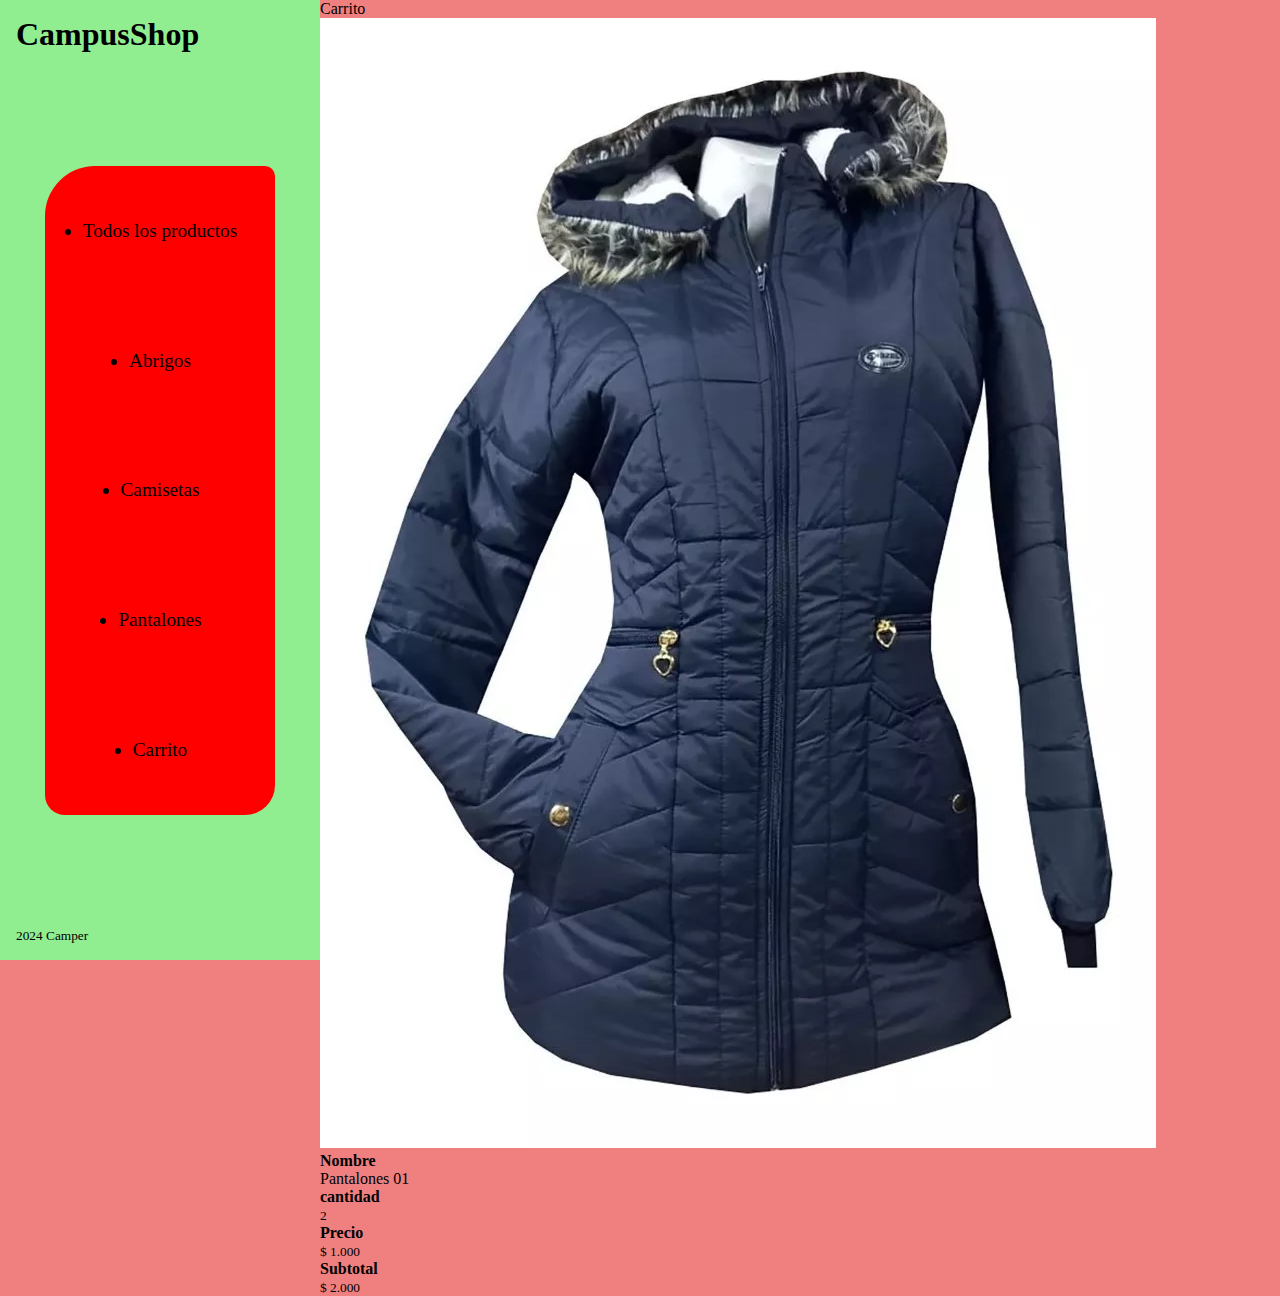
==== views/carrito.html @ 41159e37 "feat: :building_construction: Estructura pagina de carrito" ====
<!DOCTYPE html>
<html lang="en">
<head>
    <meta charset="UTF-8">
    <meta name="viewport" content="width=device-width, initial-scale=1.0">
    <link rel="stylesheet" href="../css/carrito.css"> 
    <title>Document</title>
</head>
<body>
    <article class="sidebar">
        <div>
            <h1>CampusShop</h1>            
        </div>
        <ul class="sidebar_menu">
            <li><a href="#"></a>Todos los productos</li>
            <li><a href="#"></a>Abrigos</li>
            <li><a href="#"></a>Camisetas</li>
            <li><a href="#"></a>Pantalones</li>
            <li><a href="#"></a>Carrito</li>
        </ul>
        <small>2024 Camper</small>
    </article>
    <article class="main">
        <h>Carrito</h>
        <div class="contenedores">
            <div class="contenedor1">
                <img src="../storage/img/abrigo.webp">
                <div>
                    <h4>Nombre</h4>
                    <p>Pantalones 01</p>
                </div>
                <div>
                    <h4>cantidad</h4>
                    <small>2</small>
                </div>
                <div>
                    <h4>Precio</h4>
                    <small>$ 1.000</small>
                </div>
                <div>
                    <h4>Subtotal</h4>
                    <small>$ 2.000</small>
                </div>
            </div>
        </div>
    </article>
</body>
</html>
---- css/carrito.css ----
@import url(variables.css);

*{
    margin:0;
    padding:0;
    box-sizing: border-box;
}

body{
    background: lightcoral;
    display: flex;
}
.sidebar{
    background: lightgreen;
    display: flex;
    flex-direction: column;
    justify-content: space-between;
    width: 25%;
    height: 60em;
    padding: 1em;
}
.sidebar_menu{
    margin: 10%;
    background: red;
    height: 70%;
    display: flex;
    flex-direction: column;
    justify-content: space-around;
    align-items: center;
    font-size: 1.2em;
    border-top-left-radius: 50px; /* Aplica un borde circular solo al lado superior izquierdo */
    border-top-right-radius: 10px; /* Aplica un borde circular solo al lado superior derecho */
    border-bottom-left-radius: 20px; /* Aplica un borde circular solo al lado inferior izquierdo */
    border-bottom-right-radius: 30px;
}
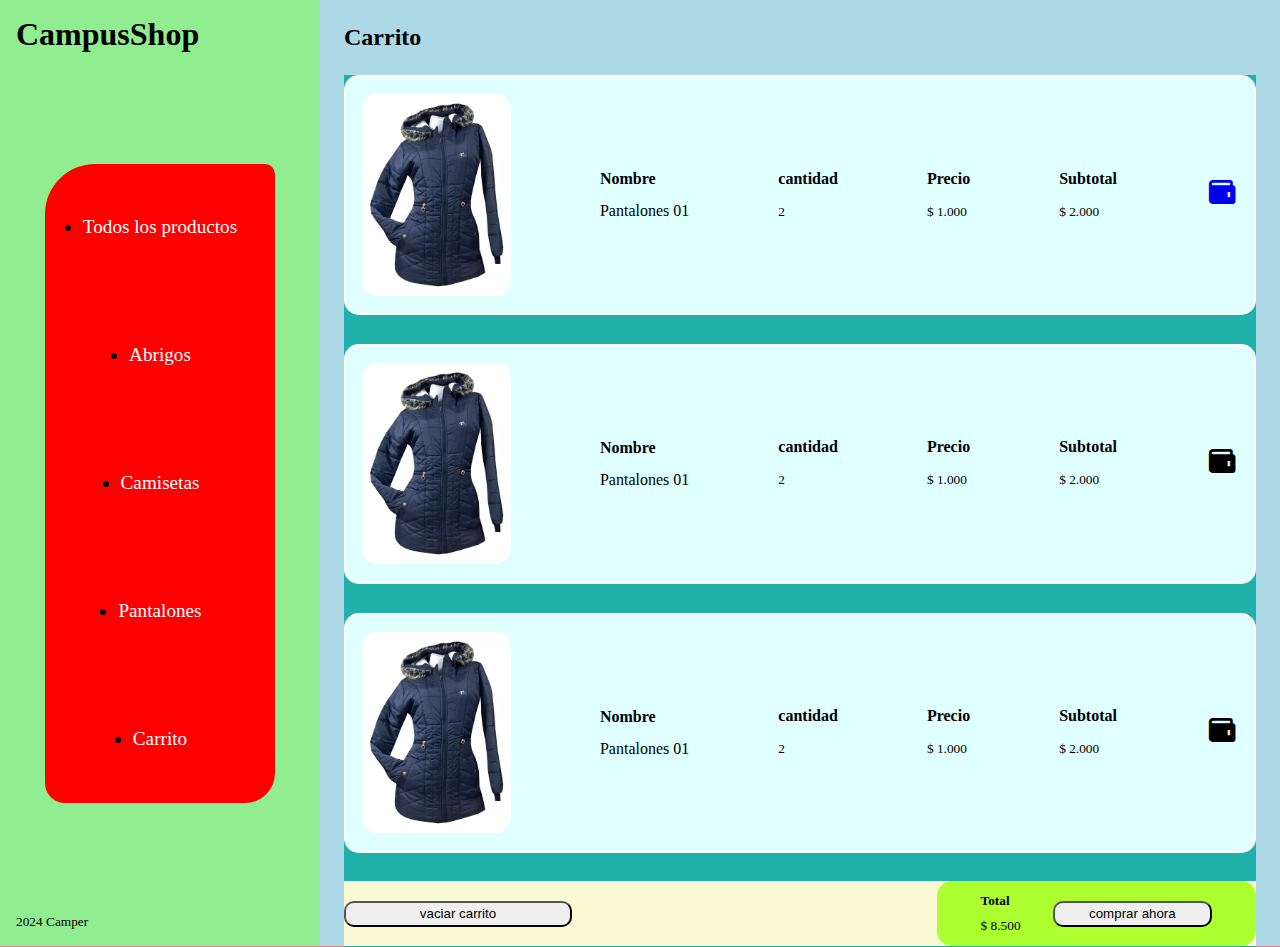
==== commit e72faabd: "feat: :construction: Mejora de estructura de carrito y del posicionamiento de cajas" ====
--- a/views/carrito.html
+++ b/views/carrito.html
@@ -4,6 +4,7 @@
     <meta charset="UTF-8">
     <meta name="viewport" content="width=device-width, initial-scale=1.0">
     <link rel="stylesheet" href="../css/carrito.css"> 
+    <link href='https://unpkg.com/boxicons@2.1.4/css/boxicons.min.css' rel='stylesheet'>
     <title>Document</title>
 </head>
 <body>
@@ -12,16 +13,16 @@
             <h1>CampusShop</h1>            
         </div>
         <ul class="sidebar_menu">
-            <li><a href="#"></a>Todos los productos</li>
-            <li><a href="#"></a>Abrigos</li>
-            <li><a href="#"></a>Camisetas</li>
-            <li><a href="#"></a>Pantalones</li>
-            <li><a href="#"></a>Carrito</li>
+            <li><a href="../index.html">Todos los productos</a></li>
+            <li><a href="#">Abrigos</a></li>
+            <li><a href="#">Camisetas</a></li>
+            <li><a href="#">Pantalones</a></li>
+            <li><a href="#">Carrito</a></li>
         </ul>
         <small>2024 Camper</small>
     </article>
     <article class="main">
-        <h>Carrito</h>
+        <h2>Carrito</h2>
         <div class="contenedores">
             <div class="contenedor1">
                 <img src="../storage/img/abrigo.webp">
@@ -41,6 +42,57 @@
                     <h4>Subtotal</h4>
                     <small>$ 2.000</small>
                 </div>
+                <a href="carrito2.html"><i class='bx bxs-wallet'></i></a>
+            </div>
+            <div class="contenedor1">
+                <img src="../storage/img/abrigo.webp">
+                <div>
+                    <h4>Nombre</h4>
+                    <p>Pantalones 01</p>
+                </div>
+                <div>
+                    <h4>cantidad</h4>
+                    <small>2</small>
+                </div>
+                <div>
+                    <h4>Precio</h4>
+                    <small>$ 1.000</small>
+                </div>
+                <div>
+                    <h4>Subtotal</h4>
+                    <small>$ 2.000</small>
+                </div>
+                <a><i class='bx bxs-wallet'></i></a>
+            </div>
+            <div class="contenedor1">
+                <img src="../storage/img/abrigo.webp">
+                <div>
+                    <h4>Nombre</h4>
+                    <p>Pantalones 01</p>
+                </div>
+                <div>
+                    <h4>cantidad</h4>
+                    <small>2</small>
+                </div>
+                <div>
+                    <h4>Precio</h4>
+                    <small>$ 1.000</small>
+                </div>
+                <div>
+                    <h4>Subtotal</h4>
+                    <small>$ 2.000</small>
+                </div>
+                <a><i class='bx bxs-wallet'></i></a>
+            </div>
+            <div class="bottomPage">
+                <button class="bottomPage_button1"> vaciar carrito </button>
+                <div class="bottomPage_right">
+                    <div>
+                        <h5>Total</h5>
+                        <small>$ 8.500</small>
+                    </div>
+                    <button class="bottomPage_right_button2">comprar ahora</button>
+                </div>
             </div>
         </div>
     </article>
--- a/css/carrito.css
+++ b/css/carrito.css
@@ -9,6 +9,9 @@
 body{
     background: lightcoral;
     display: flex;
+    height: 59.1em;
+    position: relative;
+    padding: 0;
 }
 .sidebar{
     background: lightgreen;
@@ -16,7 +19,7 @@
     flex-direction: column;
     justify-content: space-between;
     width: 25%;
-    height: 60em;
+    height: 59.1em;
     padding: 1em;
 }
 .sidebar_menu{
@@ -32,4 +35,77 @@
     border-top-right-radius: 10px; /* Aplica un borde circular solo al lado superior derecho */
     border-bottom-left-radius: 20px; /* Aplica un borde circular solo al lado inferior izquierdo */
     border-bottom-right-radius: 30px;
+}
+.sidebar_menu li a{
+    text-decoration: none; /* Eliminar el subrayado */
+    color: white;
+}
+
+.main{
+    padding: 1.5em;
+    width: 75%;
+    height: 59.1em;
+    background: lightblue;
+}
+.main h2{
+    margin-bottom: 1em;
+}
+.contenedores{
+    display: flex;
+    flex-direction: column;
+    gap: 1.8em;
+    height: 54.5em;
+    background: lightseagreen;
+
+}
+.contenedor1{
+    background: lightcyan;
+    display: flex;
+    border: 2px solid white;
+    border-radius: 15px;
+    height: 15em;
+    width: 100%;
+    overflow: hidden;
+    justify-content: space-between;
+    align-items: center;
+    padding: 0 1em;
+}
+.contenedor1 div{
+    line-height: 2em;
+}
+.contenedor1 a{
+    font-size: 2em;
+}
+.contenedor1 img{
+    width: 17%;
+    height: auto;
+    object-fit: cover;
+    border-radius: 15px;
+}
+.bottomPage{
+    display: flex;
+    justify-content: space-between;
+    background: lightgoldenrodyellow;
+    align-items: center;
+}
+.bottomPage_right{
+    display: flex;
+    justify-content: center;
+    align-items: center;
+    background: greenyellow;
+    gap: 2em;
+    line-height: 1.5em;
+    padding: .5em 0;
+    width: 35%;
+    border-radius: 15px;
+}
+.bottomPage_right_button2{
+    width: 50%;
+    height: 2em;
+    border-radius: 10px;
+}
+.bottomPage_button1{
+    width: 25%;
+    height: 2em;
+    border-radius: 10px;
 }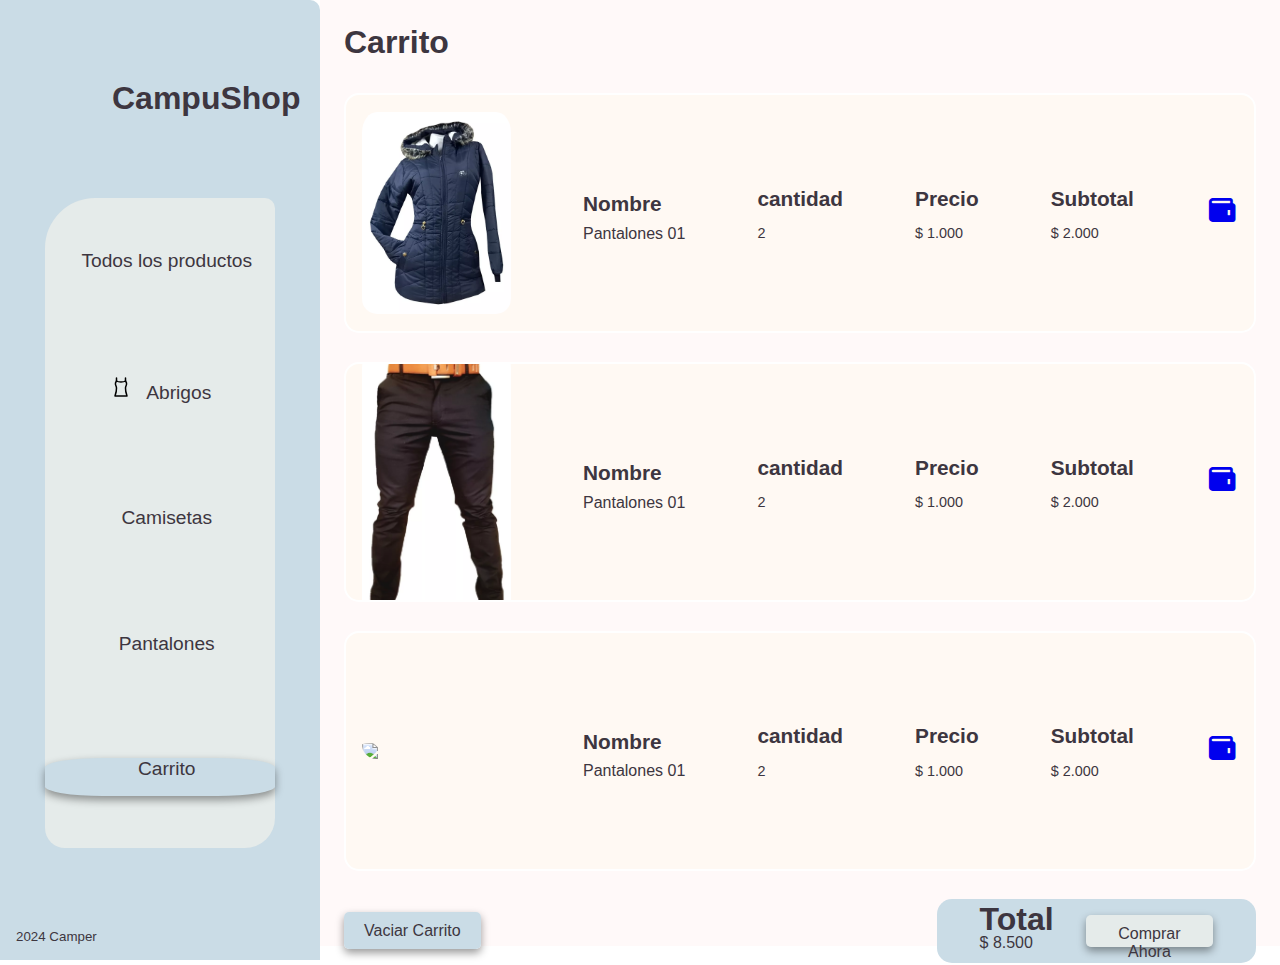
==== commit d36fbc13: "feat: :lipstick: Mejora visual de la pagina principal y de carrito, con enlace a las otras paginas" ====
--- a/views/carrito.html
+++ b/views/carrito.html
@@ -10,14 +10,14 @@
 <body>
     <article class="sidebar">
         <div>
-            <h1>CampusShop</h1>            
+            <h1>CampuShop</h1>            
         </div>
         <ul class="sidebar_menu">
             <li><a href="../index.html">Todos los productos</a></li>
-            <li><a href="#">Abrigos</a></li>
-            <li><a href="#">Camisetas</a></li>
-            <li><a href="#">Pantalones</a></li>
-            <li><a href="#">Carrito</a></li>
+            <li><a href="Abrigos.html">Abrigos</a></li>
+            <li><a href="Camisetas.html">Camisetas</a></li>
+            <li><a href="Pantalones.html">Pantalones</a></li>
+            <li><a href="carrito.html">Carrito</a></li>
         </ul>
         <small>2024 Camper</small>
     </article>
@@ -45,7 +45,7 @@
                 <a href="carrito2.html"><i class='bx bxs-wallet'></i></a>
             </div>
             <div class="contenedor1">
-                <img src="../storage/img/abrigo.webp">
+                <img src="../storage/img/pantalon1.webp">
                 <div>
                     <h4>Nombre</h4>
                     <p>Pantalones 01</p>
@@ -62,10 +62,10 @@
                     <h4>Subtotal</h4>
                     <small>$ 2.000</small>
                 </div>
-                <a><i class='bx bxs-wallet'></i></a>
+                <a href="carrito3.html"><i class='bx bxs-wallet'></i></a>
             </div>
             <div class="contenedor1">
-                <img src="../storage/img/abrigo.webp">
+                <img src="../storage/img/camisetaPolo.webp">
                 <div>
                     <h4>Nombre</h4>
                     <p>Pantalones 01</p>
@@ -82,10 +82,10 @@
                     <h4>Subtotal</h4>
                     <small>$ 2.000</small>
                 </div>
-                <a><i class='bx bxs-wallet'></i></a>
+                <a href="carrito4.html"><i class='bx bxs-wallet'></i></a>
             </div>
             <div class="bottomPage">
-                <button class="bottomPage_button1"> vaciar carrito </button>
+                <button class="bottomPage_button1"><a href="carritoVacio.html">vaciar carrito</a></button>
                 <div class="bottomPage_right">
                     <div>
                         <h5>Total</h5>
--- a/css/carrito.css
+++ b/css/carrito.css
@@ -1,30 +1,39 @@
 @import url(variables.css);
+@import url('https://fonts.googleapis.com/css2?family=Chivo:ital,wght@0,600;1,600&display=swap');
 
 *{
     margin:0;
     padding:0;
     box-sizing: border-box;
+    font-family: "Biryani", sans-serif;
 }
 
 body{
-    background: lightcoral;
+    /*background: lightcoral;*/
     display: flex;
     height: 59.1em;
     position: relative;
     padding: 0;
 }
 .sidebar{
-    background: lightgreen;
+    background: var(--color-primario);
     display: flex;
     flex-direction: column;
     justify-content: space-between;
     width: 25%;
-    height: 59.1em;
+    height: 60em;
     padding: 1em;
+    color:var(--color-font);
+    border-top-right-radius: 10px;
+}
+.sidebar h1{
+    margin-left: 3em;
+    margin-top: 2em;
+    font-size: 2em;
 }
 .sidebar_menu{
     margin: 10%;
-    background: red;
+    background: var(--color-secundario);
     height: 70%;
     display: flex;
     flex-direction: column;
@@ -35,9 +44,48 @@
     border-top-right-radius: 10px; /* Aplica un borde circular solo al lado superior derecho */
     border-bottom-left-radius: 20px; /* Aplica un borde circular solo al lado inferior izquierdo */
     border-bottom-right-radius: 30px;
+    list-style: none;
+    padding-left: 0;
+}
+.sidebar_menu li:last-child{
+    background: var(--color-primario);
+    border-radius: 25%;
+    box-shadow: 0 4px 8px rgba(0, 0, 0, 0.4);
+    width: 100%;
+    height: 2em;
+    text-align: center;
+}
+.sidebar_menu li:hover{
+    transition: transform 0.3s;
+    transform: scale(1.1);
 }
 .sidebar_menu li a{
     text-decoration: none; /* Eliminar el subrayado */
+    color: var(--color-font);
+}
+.sidebar_menu li:first-child:before{
+    content: url("../storage/img/book-stack.svg");
+    margin-right: .7em;
+}
+.sidebar_menu li:nth-child(2):before{
+    content: url("../storage/img/dress.svg");
+    margin-right: .7em;
+}
+.sidebar_menu li:nth-child(3):before{
+    content: url("../storage/img/shirt.svg");
+    margin-right: .7em;
+}
+.sidebar_menu li:nth-child(4):before{
+    content: url("../storage/img/pants.svg");
+    margin-right: .7em;
+}
+.sidebar_menu li:nth-child(5):before{
+    content: url("../storage/img/cart-alt.svg");
+    margin-right: .7em;
+    padding-top: 2em;
+}
+.lista-item a:active{
+    background-color: #f0f0f0; 
     color: white;
 }
 
@@ -45,21 +93,23 @@
     padding: 1.5em;
     width: 75%;
     height: 59.1em;
-    background: lightblue;
+    background: var(--color-background);
+    color: var(--color-font);
 }
 .main h2{
     margin-bottom: 1em;
+    font-size: 2em;
 }
 .contenedores{
     display: flex;
     flex-direction: column;
     gap: 1.8em;
     height: 54.5em;
-    background: lightseagreen;
+    /*background: lightseagreen;*/
 
 }
 .contenedor1{
-    background: lightcyan;
+    background: var(--color-secundario);
     display: flex;
     border: 2px solid white;
     border-radius: 15px;
@@ -70,8 +120,14 @@
     align-items: center;
     padding: 0 1em;
 }
-.contenedor1 div{
+
+.contenedor1 div h4{
     line-height: 2em;
+    font-size: 1.3em;
+}
+.contenedor1 div small{
+    line-height: 2em;
+    font-size: .9em;
 }
 .contenedor1 a{
     font-size: 2em;
@@ -81,31 +137,77 @@
     height: auto;
     object-fit: cover;
     border-radius: 15px;
-}
+    transition: transform 0.3s;
+    border-top-left-radius: 10%;
+    border-top-right-radius: 10%;
+}
+.contenedor1:hover img{
+    transform: scale(1.1);
+}
+.contenedor1 a i:hover{
+    transform: scale(1.1);
+} 
 .bottomPage{
     display: flex;
     justify-content: space-between;
-    background: lightgoldenrodyellow;
+    /*background: lightgoldenrodyellow;*/
     align-items: center;
 }
 .bottomPage_right{
     display: flex;
     justify-content: center;
     align-items: center;
-    background: greenyellow;
+    background: var(--color-primario);
     gap: 2em;
     line-height: 1.5em;
     padding: .5em 0;
     width: 35%;
     border-radius: 15px;
 }
+.bottomPage_right h5{
+    font-size: 2em;
+}
+.bottomPage_right small{
+    font-size: 1em;
+}
 .bottomPage_right_button2{
     width: 50%;
     height: 2em;
     border-radius: 10px;
+    
 }
 .bottomPage_button1{
-    width: 25%;
+    text-decoration: none;
+    border: 0;
+}
+.bottomPage_button1 a,
+.bottomPage_right_button2{
+    text-decoration: none;
+    width: 15%;
     height: 2em;
-    border-radius: 10px;
-}+    border: none; /* Sin borde */
+    padding: 10px 20px; /* Espacio interno del botón */
+    font-size: 16px; /* Tamaño de fuente */
+    cursor: pointer; /* Cursor de puntero al pasar por encima */
+    border-radius: 5px; /* Borde redondeado */
+    text-transform: capitalize; /* Texto en mayúsculas */
+    background: var(--color-primario);
+    box-shadow: 0 4px 8px rgba(0, 0, 0, 0.4);
+    color: var(--color-font);
+    transition: background-color 0.3s, color 0.3s, box-shadow 0.3s;
+}
+.bottomPage_button1:hover{
+    color: rgb(126, 125, 125); /* Cambio de color al pasar el mouse */ /* Cambio de color del texto al pasar el mouse */
+    box-shadow: 0 8px 16px rgba(0, 0, 0, 0.4);
+}
+.bottomPage_right_button2{
+    width: 40%;
+    background: var(--color-secundario);
+}
+.bottomPage_right_button2:hover{
+    color: var(--color-font); /* Cambio de color al pasar el mouse */ /* Cambio de color del texto al pasar el mouse */
+    box-shadow: 0 8px 16px rgba(0, 0, 0, 0.4);
+    background: white;
+    text-transform: uppercase;
+    font-family: "Chivo", sans-serif;
+}
